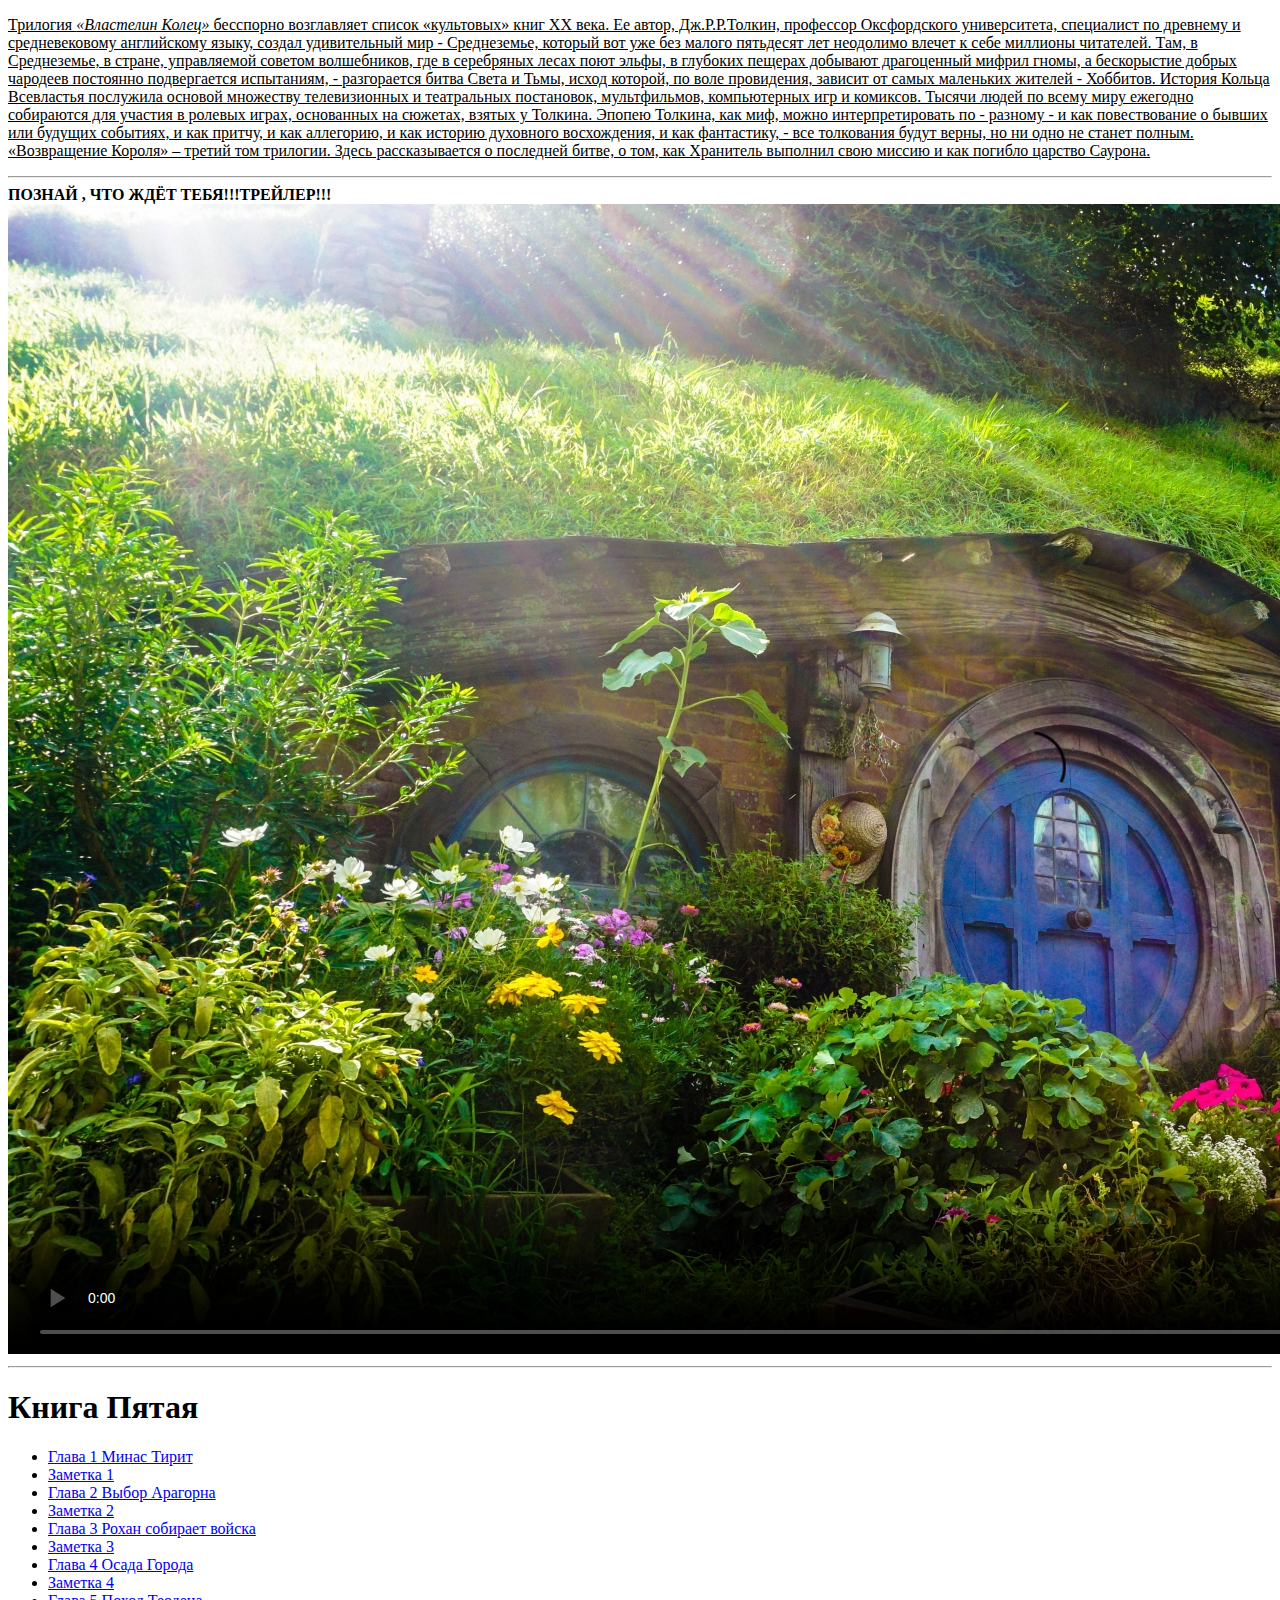
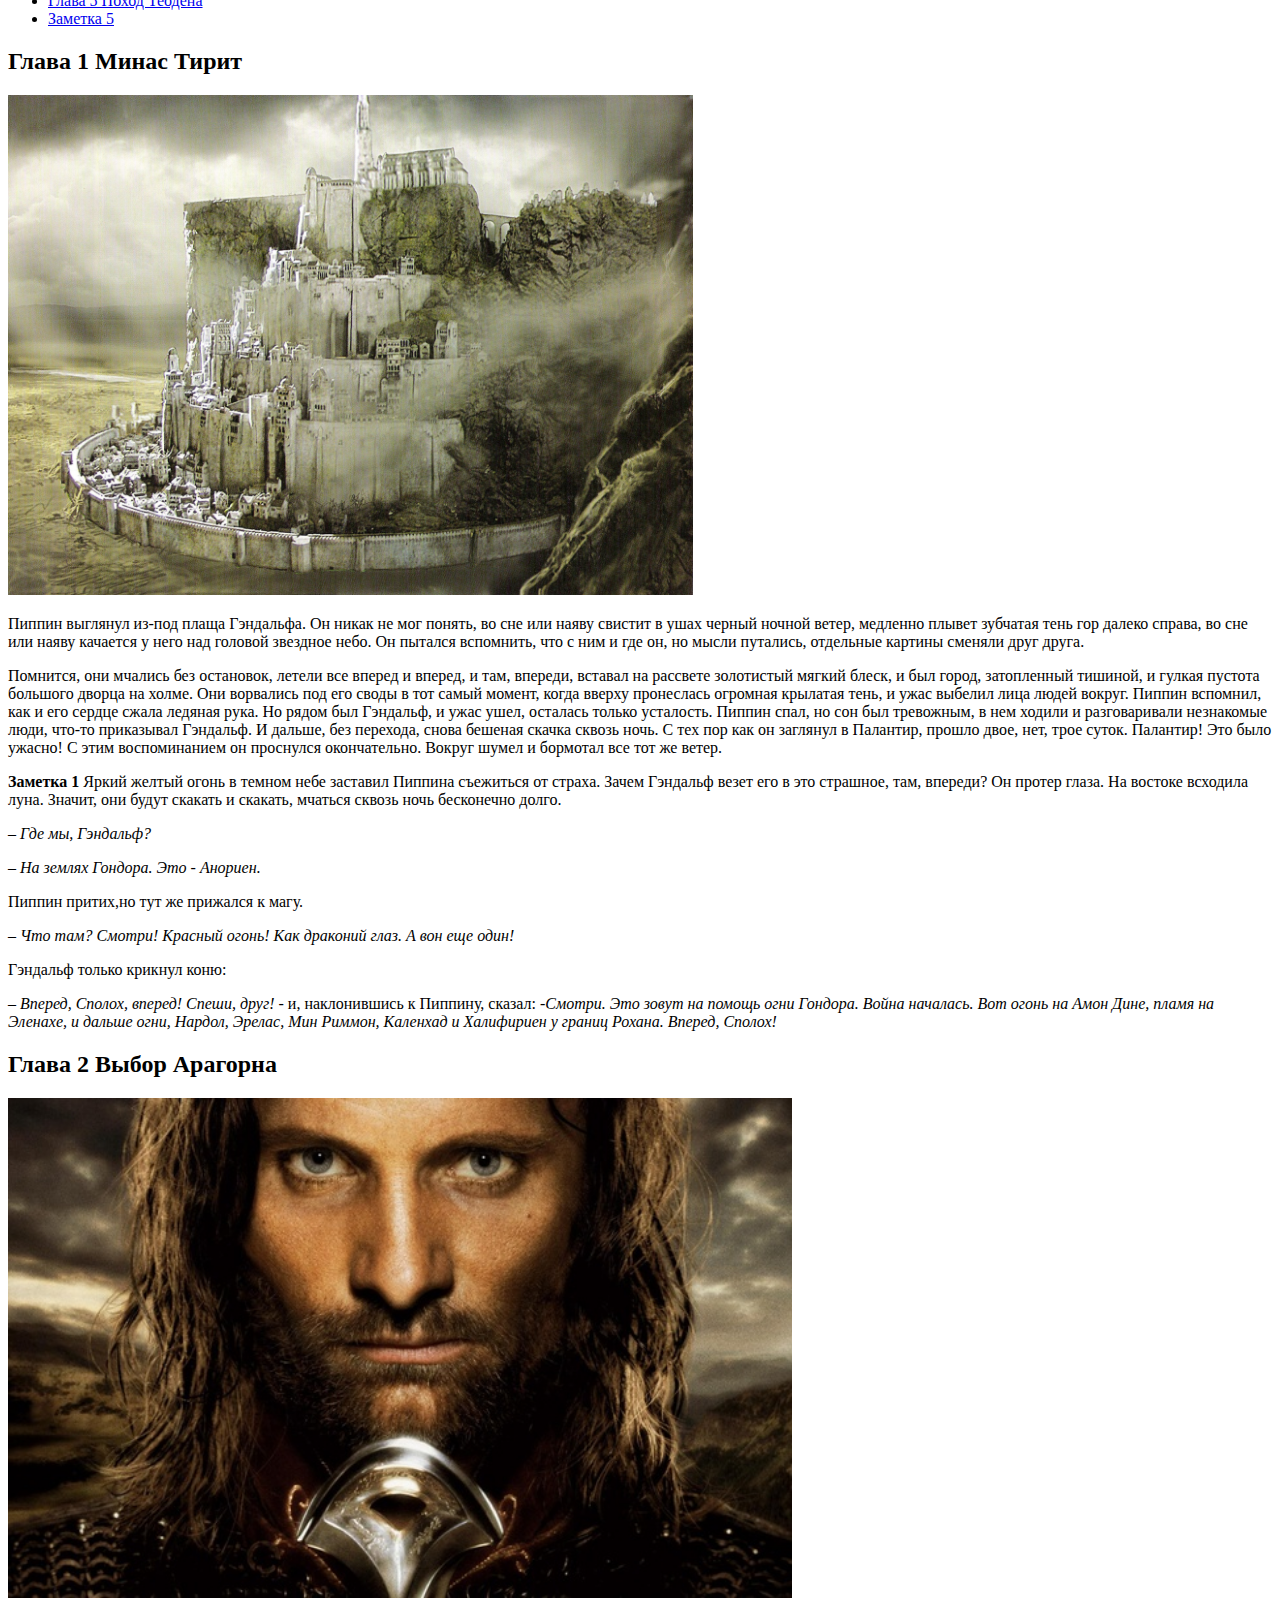
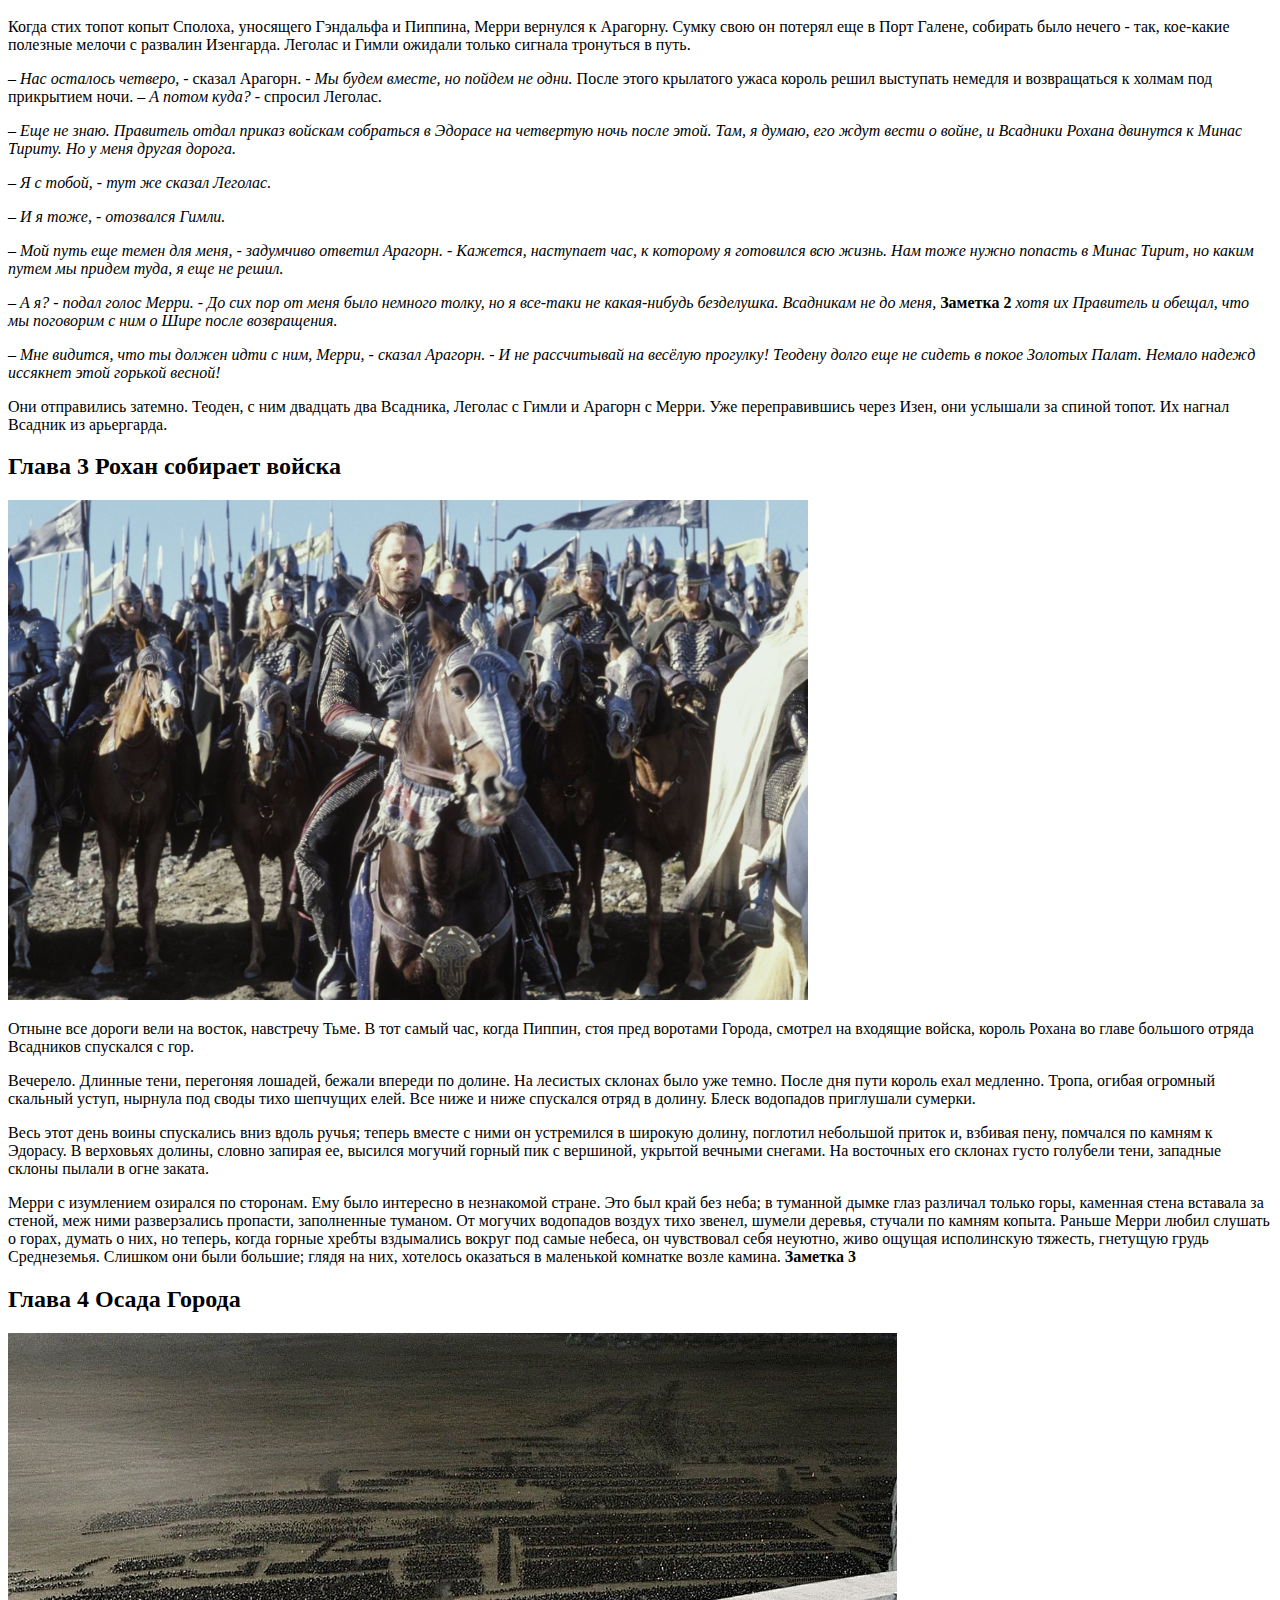
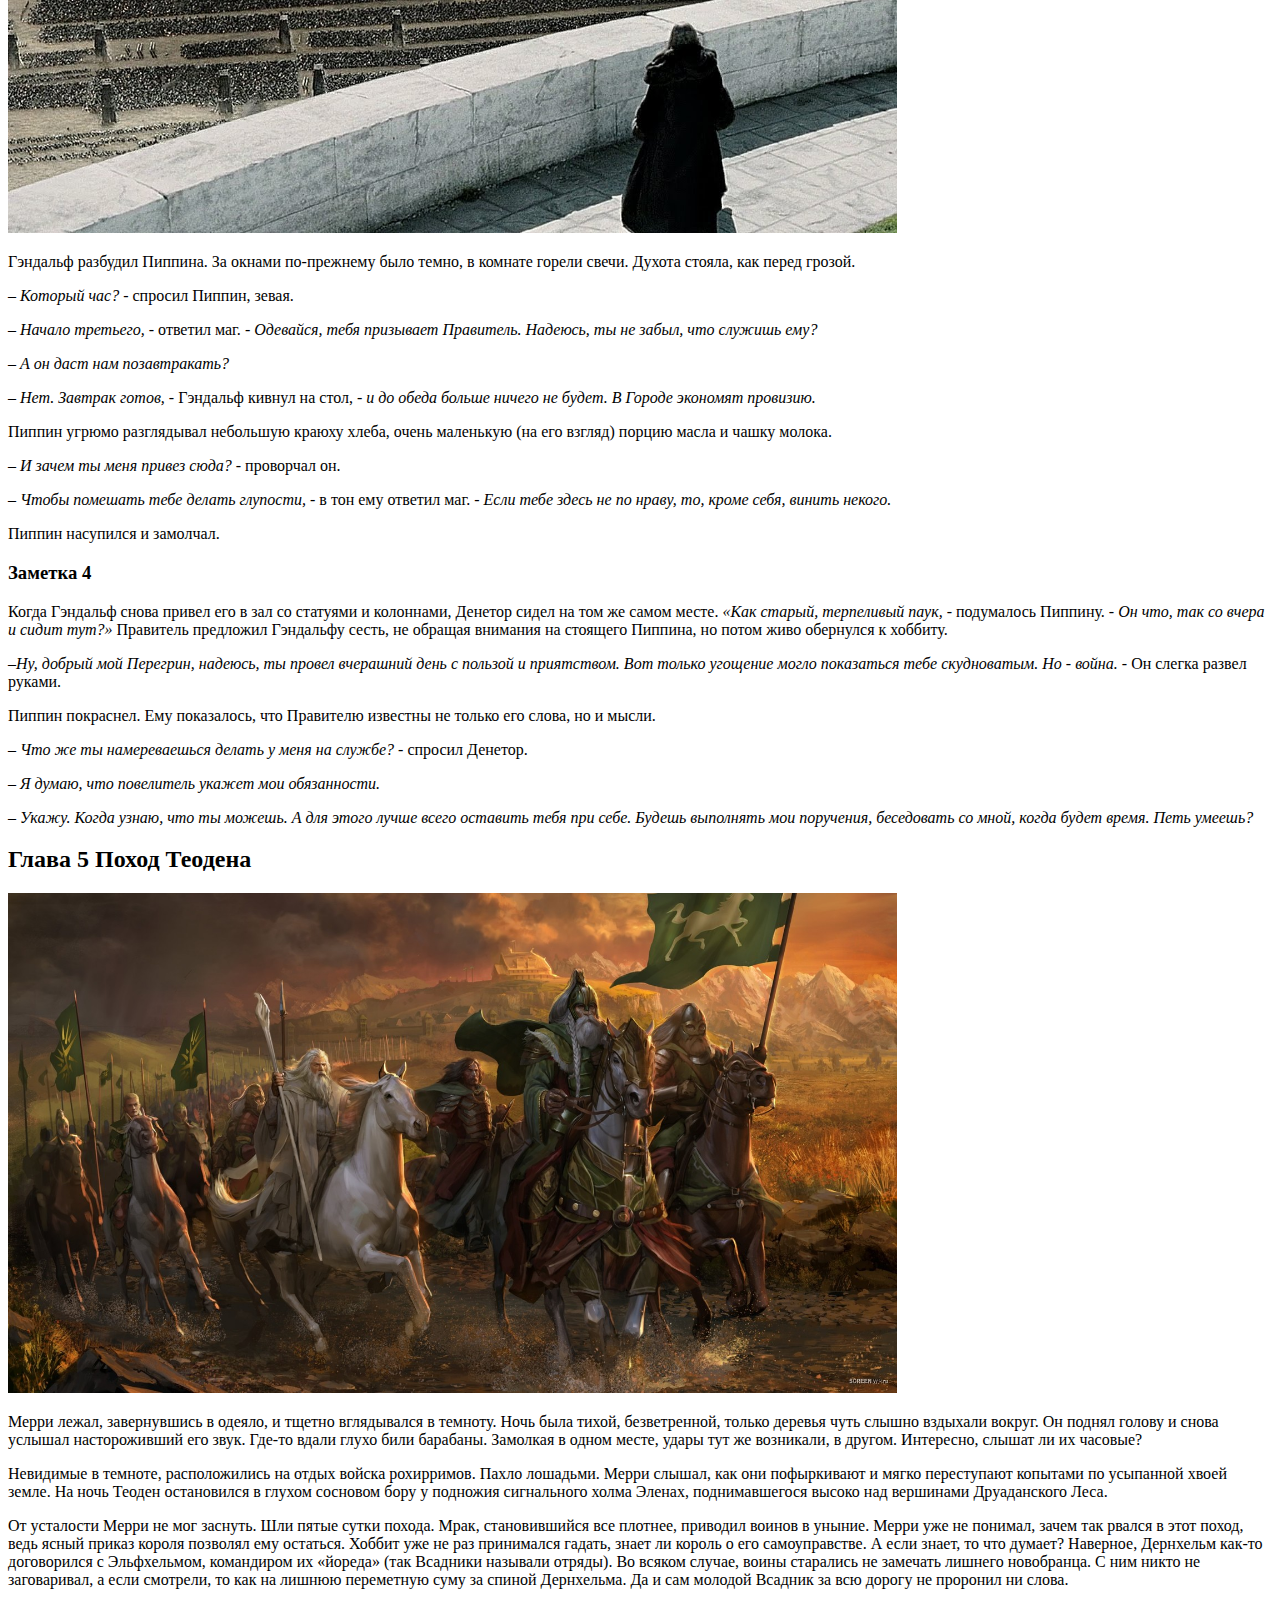
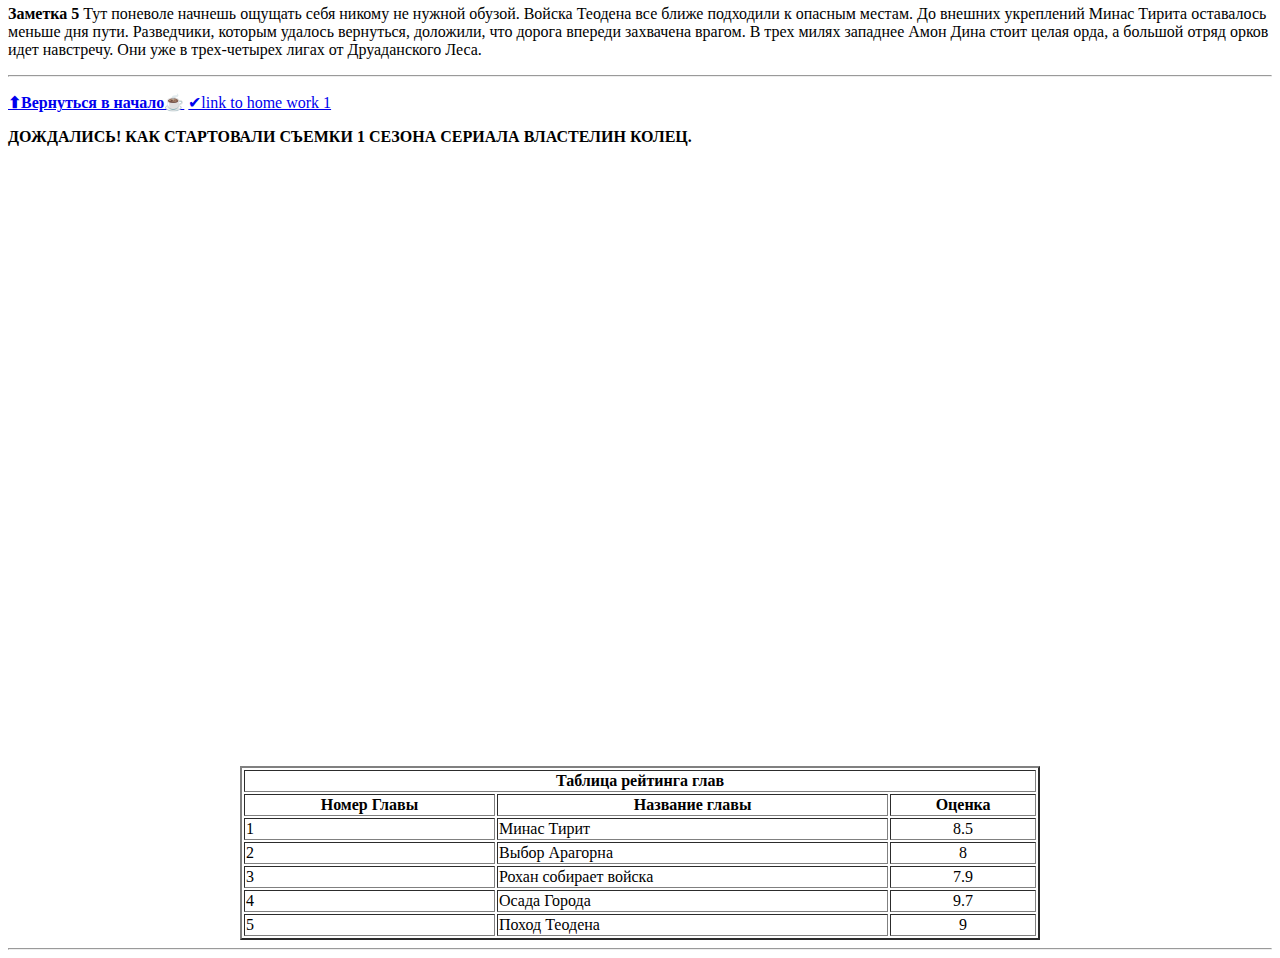
==== KislitskiyVV HW2/index.html @ b7414bb9 "Add files via upload" ====
<!DOCTYPE html>
<html lang="ru">
  <head>
    <meta charset="UTF-8" />
    <meta name="viewport" content="width=device-width, initial-scale=1.0" />
    <link rel="stylesheet" href="css/main.css" />
    <title>БЕСПЛАТНО Трилогия «Властелин Колец»</title>
  </head>

  <body>
    <p>
      <ins>
        Трилогия <cite>«Властелин Колец»</cite> бесспорно возглавляет список
        «культовых» книг XX века. Ее автор, Дж.Р.Р.Толкин, профессор
        Оксфордского университета, специалист по древнему и средневековому
        английскому языку, создал удивительный мир - Среднеземье, который вот
        уже без малого пятьдесят лет неодолимо влечет к себе миллионы читателей.
        Там, в Среднеземье, в стране, управляемой советом волшебников, где в
        серебряных лесах поют эльфы, в глубоких пещерах добывают драгоценный
        мифрил гномы, а бескорыстие добрых чародеев постоянно подвергается
        испытаниям, - разгорается битва Света и Тьмы, исход которой, по воле
        провидения, зависит от самых маленьких жителей - Хоббитов. История
        Кольца Всевластья послужила основой множеству телевизионных и
        театральных постановок, мультфильмов, компьютерных игр и комиксов.
        Тысячи людей по всему миру ежегодно собираются для участия в ролевых
        играх, основанных на сюжетах, взятых у Толкина. Эпопею Толкина, как миф,
        можно интерпретировать по - разному - и как повествование о бывших или
        будущих событиях, и как притчу, и как аллегорию, и как историю духовного
        восхождения, и как фантастику, - все толкования будут верны, но ни одно
        не станет полным. «Возвращение Короля» – третий том трилогии. Здесь
        рассказывается о последней битве, о том, как Хранитель выполнил свою
        миссию и как погибло царство Саурона.</ins
      >
    </p>
    <hr />
    <strong>ПОЗНАЙ , ЧТО ЖДЁТ ТЕБЯ!!!ТРЕЙЛЕР!!!</strong>
    <video src="video/2001.mp4" controls poster="img/333.jpg"></video>

    <hr />

    <h1>Книга Пятая</h1>
    <ul>
      <li><a href="#up1">Глава 1 Минас Тирит</a></li>
      <li><a href="#up1.1">Заметка 1</a></li>
      <li><a href="#up2">Глава 2 Выбор Арагорна</a></li>
      <li><a href="#up2.1">Заметка 2</a></li>
      <li><a href="#up3">Глава 3 Рохан собирает войска</a></li>
      <li><a href="#up3.1">Заметка 3</a></li>
      <li><a href="#up4">Глава 4 Осада Города</a></li>
      <li><a href="#up4.1">Заметка 4</a></li>
      <li><a href="#up5">Глава 5 Поход Теодена</a></li>
      <li><a href="#up5.1">Заметка 5</a></li>
    </ul>

    <h2 id="up1">Глава 1 Минас Тирит</h2>

    <img src="img/1.jpg" height="500px" />

    <p>
      Пиппин выглянул из-под плаща Гэндальфа. Он никак не мог понять, во сне или
      наяву свистит в ушах черный ночной ветер, медленно плывет зубчатая тень
      гор далеко справа, во сне или наяву качается у него над головой звездное
      небо. Он пытался вспомнить, что с ним и где он, но мысли путались,
      отдельные картины сменяли друг друга.
    </p>
    <p>
      Помнится, они мчались без остановок, летели все вперед и вперед, и там,
      впереди, вставал на рассвете золотистый мягкий блеск, и был город,
      затопленный тишиной, и гулкая пустота большого дворца на холме. Они
      ворвались под его своды в тот самый момент, когда вверху пронеслась
      огромная крылатая тень, и ужас выбелил лица людей вокруг. Пиппин вспомнил,
      как и его сердце сжала ледяная рука. Но рядом был Гэндальф, и ужас ушел,
      осталась только усталость. Пиппин спал, но сон был тревожным, в нем ходили
      и разговаривали незнакомые люди, что-то приказывал Гэндальф. И дальше, без
      перехода, снова бешеная скачка сквозь ночь. С тех пор как он заглянул в
      Палантир, прошло двое, нет, трое суток. Палантир! Это было ужасно! С этим
      воспоминанием он проснулся окончательно. Вокруг шумел и бормотал все тот
      же ветер.
    </p>

    <p>
      <b id="up1.1"> Заметка 1 </b>Яркий желтый огонь в темном небе заставил
      Пиппина съежиться от страха. Зачем Гэндальф везет его в это страшное, там,
      впереди? Он протер глаза. На востоке всходила луна. Значит, они будут
      скакать и скакать, мчаться сквозь ночь бесконечно долго.
    </p>

    <p><em>– Где мы, Гэндальф?</em></p>
    <p><em> – На землях Гондора. Это - Анориен.</em></p>

    <p>Пиппин притих,но тут же прижался к магу.</p>

    <p>
      <em>
        – Что там? Смотри! Красный огонь! Как драконий глаз. А вон еще один!
      </em>
    </p>
    <p>Гэндальф только крикнул коню:</p>
    <p>
      <em> – Вперед, Сполох, вперед! Спеши, друг! -</em> и, наклонившись к
      Пиппину, сказал:
      <em>
        -Смотри. Это зовут на помощь огни Гондора. Война началась. Вот огонь на
        Амон Дине, пламя на Эленахе, и дальше огни, Нардол, Эрелас, Мин Риммон,
        Каленхад и Халифириен у границ Рохана. Вперед, Сполох!
      </em>
    </p>

    <h2 id="up2">Глава 2 Выбор Арагорна</h2>
    <img src="img/2.jpg" alt=" Выбор Арагорна" width="" height="500px" />
    <p>
      Когда стих топот копыт Сполоха, уносящего Гэндальфа и Пиппина, Мерри
      вернулся к Арагорну. Сумку свою он потерял еще в Порт Галене, собирать
      было нечего - так, кое-какие полезные мелочи с развалин Изенгарда. Леголас
      и Гимли ожидали только сигнала тронуться в путь.
    </p>

    <p>
      <em> – Нас осталось четверо,</em> - сказал Арагорн.
      <em> - Мы будем вместе, но пойдем не одни.</em> После этого крылатого
      ужаса король решил выступать немедля и возвращаться к холмам под
      прикрытием ночи. <em> – А потом куда?</em> - спросил Леголас.
    </p>
    <p>
      <em>
        – Еще не знаю. Правитель отдал приказ войскам собраться в Эдорасе на
        четвертую ночь после этой. Там, я думаю, его ждут вести о войне, и
        Всадники Рохана двинутся к Минас Тириту. Но у меня другая дорога.
      </em>
    </p>
    <p>
      <em>
        – Я с тобой, - тут же сказал Леголас.
      </em>
    </p>
    <p>
      <em>
        – И я тоже, - отозвался Гимли.
      </em>
    </p>
    <p>
      <em>
        – Мой путь еще темен для меня, - задумчиво ответил Арагорн. - Кажется,
        наступает час, к которому я готовился всю жизнь. Нам тоже нужно попасть
        в Минас Тирит, но каким путем мы придем туда, я еще не решил.
      </em>
    </p>

    <p>
      <em>
        – А я? - подал голос Мерри. - До сих пор от меня было немного толку, но
        я все-таки не какая-нибудь безделушка. Всадникам не до меня,</em
      >
      <b id="up2.1">Заметка 2</b
      ><em>
        хотя их Правитель и обещал, что мы поговорим с ним о Шире после
        возвращения.
      </em>
    </p>
    <p>
      <em>
        – Мне видится, что ты должен идти с ним, Мерри, - сказал Арагорн. - И не
        рассчитывай на весёлую прогулку! Теодену долго еще не сидеть в покое
        Золотых Палат. Немало надежд иссякнет этой горькой весной!
      </em>
    </p>

    <p>
      Они отправились затемно. Теоден, с ним двадцать два Всадника, Леголас с
      Гимли и Арагорн с Мерри. Уже переправившись через Изен, они услышали за
      спиной топот. Их нагнал Всадник из арьергарда.
    </p>

    <h2 id="up3">Глава 3 Рохан собирает войска</h2>
    <img src="img/3.jpg" alt=" Рохан собирает войска" width="" height="500px" />
    <p>
      Отныне все дороги вели на восток, навстречу Тьме. В тот самый час, когда
      Пиппин, стоя пред воротами Города, смотрел на входящие войска, король
      Рохана во главе большого отряда Всадников спускался с гор.
    </p>
    <p>
      Вечерело. Длинные тени, перегоняя лошадей, бежали впереди по долине. На
      лесистых склонах было уже темно. После дня пути король ехал медленно.
      Тропа, огибая огромный скальный уступ, нырнула под своды тихо шепчущих
      елей. Все ниже и ниже спускался отряд в долину. Блеск водопадов приглушали
      сумерки.
    </p>
    <p>
      Весь этот день воины спускались вниз вдоль ручья; теперь вместе с ними он
      устремился в широкую долину, поглотил небольшой приток и, взбивая пену,
      помчался по камням к Эдорасу. В верховьях долины, словно запирая ее,
      высился могучий горный пик с вершиной, укрытой вечными снегами. На
      восточных его склонах густо голубели тени, западные склоны пылали в огне
      заката.
    </p>
    <p>
      Мерри с изумлением озирался по сторонам. Ему было интересно в незнакомой
      стране. Это был край без неба; в туманной дымке глаз различал только горы,
      каменная стена вставала за стеной, меж ними разверзались пропасти,
      заполненные туманом. От могучих водопадов воздух тихо звенел, шумели
      деревья, стучали по камням копыта. Раньше Мерри любил слушать о горах,
      думать о них, но теперь, когда горные хребты вздымались вокруг под самые
      небеса, он чувствовал себя неуютно, живо ощущая исполинскую тяжесть,
      гнетущую грудь Среднеземья. Слишком они были большие; глядя на них,
      хотелось оказаться в маленькой комнатке возле камина.
      <b id="up3.1"> Заметка 3</b>
    </p>

    <h2 id="up4">Глава 4 Осада Города</h2>
    <img src="img/4.jpg" alt=" Осада Города" width="" height="500px" />
    <p>
      Гэндальф разбудил Пиппина. За окнами по-прежнему было темно, в комнате
      горели свечи. Духота стояла, как перед грозой.
    </p>
    <p><em> – Который час? </em>- спросил Пиппин, зевая.</p>
    <p>
      <em> – Начало третьего,</em> - ответил маг.
      <em>
        - Одевайся, тебя призывает Правитель. Надеюсь, ты не забыл, что служишь
        ему?</em
      >
    </p>
    <p>
      <em> – А он даст нам позавтракать?</em>
    </p>
    <p>
      <em> – Нет. Завтрак готов,</em> - Гэндальф кивнул на стол,
      <em>
        - и до обеда больше ничего не будет. В Городе экономят провизию.
      </em>
    </p>

    <p>
      Пиппин угрюмо разглядывал небольшую краюху хлеба, очень маленькую (на его
      взгляд) порцию масла и чашку молока.
    </p>

    <p><em> – И зачем ты меня привез сюда?</em> - проворчал он.</p>
    <p>
      <em> – Чтобы помешать тебе делать глупости,</em> - в тон ему ответил маг.
      <em> - Если тебе здесь не по нраву, то, кроме себя, винить некого.</em>
    </p>
    <p>Пиппин насупился и замолчал.</p>

    <h3 id="up4.1">Заметка 4</h3>
    <p>
      Когда Гэндальф снова привел его в зал со статуями и колоннами, Денетор
      сидел на том же самом месте. <em> «Как старый, терпеливый паук,</em> -
      подумалось Пиппину. -
      <em> Он что, так со вчера и сидит тут?»</em> Правитель предложил Гэндальфу
      сесть, не обращая внимания на стоящего Пиппина, но потом живо обернулся к
      хоббиту.
    </p>
    <p>
      <em>
        –Ну, добрый мой Перегрин, надеюсь, ты провел вчерашний день с пользой и
        приятством. Вот только угощение могло показаться тебе скудноватым. Но -
        война.</em
      >
      - Он слегка развел руками.
    </p>
    <p>
      Пиппин покраснел. Ему показалось, что Правителю известны не только его
      слова, но и мысли.
    </p>

    <p>
      <em> – Что же ты намереваешься делать у меня на службе?</em> - спросил
      Денетор.
    </p>
    <p>
      <em>
        – Я думаю, что повелитель укажет мои обязанности.
      </em>
    </p>
    <p>
      <em>
        – Укажу. Когда узнаю, что ты можешь. А для этого лучше всего оставить
        тебя при себе. Будешь выполнять мои поручения, беседовать со мной, когда
        будет время. Петь умеешь?
      </em>
    </p>

    <h2 id="up5">Глава 5 Поход Теодена</h2>
    <img src="img/5.jpg" alt=" Поход Теодена" height="500px" />
    <p>
      Мерри лежал, завернувшись в одеяло, и тщетно вглядывался в темноту. Ночь
      была тихой, безветренной, только деревья чуть слышно вздыхали вокруг. Он
      поднял голову и снова услышал настороживший его звук. Где-то вдали глухо
      били барабаны. Замолкая в одном месте, удары тут же возникали, в другом.
      Интересно, слышат ли их часовые?
    </p>
    <p>
      Невидимые в темноте, расположились на отдых войска рохирримов. Пахло
      лошадьми. Мерри слышал, как они пофыркивают и мягко переступают копытами
      по усыпанной хвоей земле. На ночь Теоден остановился в глухом сосновом
      бору у подножия сигнального холма Эленах, поднимавшегося высоко над
      вершинами Друаданского Леса.
    </p>
    <p>
      От усталости Мерри не мог заснуть. Шли пятые сутки похода. Мрак,
      становившийся все плотнее, приводил воинов в уныние. Мерри уже не понимал,
      зачем так рвался в этот поход, ведь ясный приказ короля позволял ему
      остаться. Хоббит уже не раз принимался гадать, знает ли король о его
      самоуправстве. А если знает, то что думает? Наверное, Дернхельм как-то
      договорился с Эльфхельмом, командиром их «йореда» (так Всадники называли
      отряды). Во всяком случае, воины старались не замечать лишнего новобранца.
      С ним никто не заговаривал, а если смотрели, то как на лишнюю переметную
      суму за спиной Дернхельма. Да и сам молодой Всадник за всю дорогу не
      проронил ни слова.
    </p>
    <p>
      <b id="up5.1"> Заметка 5</b> Тут поневоле начнешь ощущать себя никому не
      нужной обузой. Войска Теодена все ближе подходили к опасным местам. До
      внешних укреплений Минас Тирита оставалось меньше дня пути. Разведчики,
      которым удалось вернуться, доложили, что дорога впереди захвачена врагом.
      В трех милях западнее Амон Дина стоит целая орда, а большой отряд орков
      идет навстречу. Они уже в трех-четырех лигах от Друаданского Леса.
    </p>
    <hr />
    <p>
      <b><a href="/">&#11014;Вернуться в начало&#9749;</a> </b>
      <a
        href="https://inoy-crypton.github.io/KislitskiyVV%20HW1/"
        target="_blank"
        >&#10004;link to home work 1</a
      >
    </p>

    <p>
      <strong>
        ДОЖДАЛИСЬ! КАК СТАРТОВАЛИ СЪЕМКИ 1 СЕЗОНА СЕРИАЛА ВЛАСТЕЛИН
        КОЛЕЦ.</strong
      >
    </p>
    <iframe
      width="700"
      height="600"
      src="https://www.youtube.com/embed/HD4eMu2uiBQ"
      frameborder="0"
      allow="accelerometer; autoplay; encrypted-media; gyroscope; picture-in-picture"
      allowfullscreen
    ></iframe>

    <table border="2px" width="800" align="center">
      <tr>
        <th colspan="3" align="center">Таблица рейтинга глав</th>
      </tr>
      <tr>
        <th align="center">Номер Главы</th>
        <th align="center">Название главы</th>
        <th align="center">Оценка</th>
      </tr>
      <tr>
        <td>1</td>
        <td>Минас Тирит</td>
        <td align="center">8.5</td>
      </tr>
      <tr>
        <td>2</td>
        <td>Выбор Арагорна</td>
        <td align="center">8</td>
      </tr>
      <tr>
        <td>3</td>
        <td>Рохан собирает войска</td>
        <td align="center">7.9</td>
      </tr>
      <tr>
        <td>4</td>
        <td>Осада Города</td>
        <td align="center">9.7</td>
      </tr>
      <tr>
        <td>5</td>
        <td>Поход Теодена</td>
        <td align="center">9</td>
      </tr>
    </table>

    <hr />
  </body>
</html>
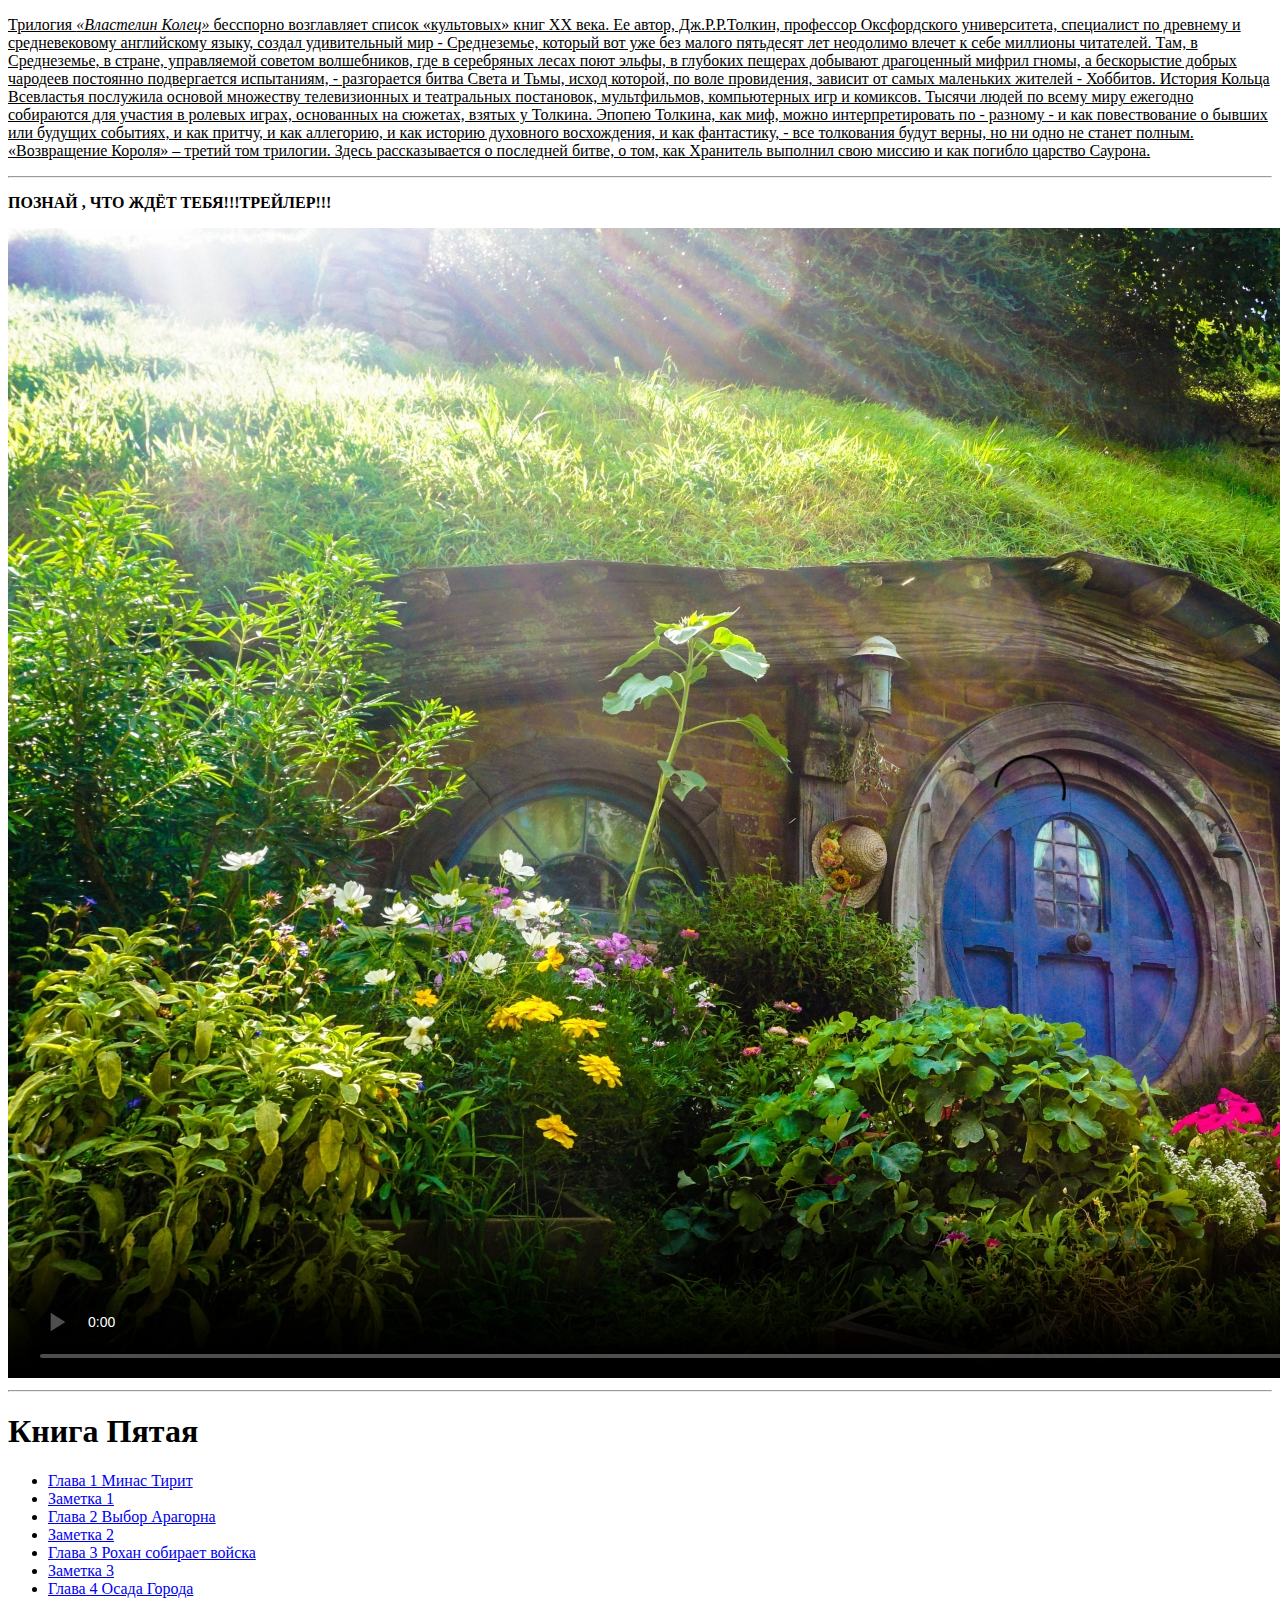
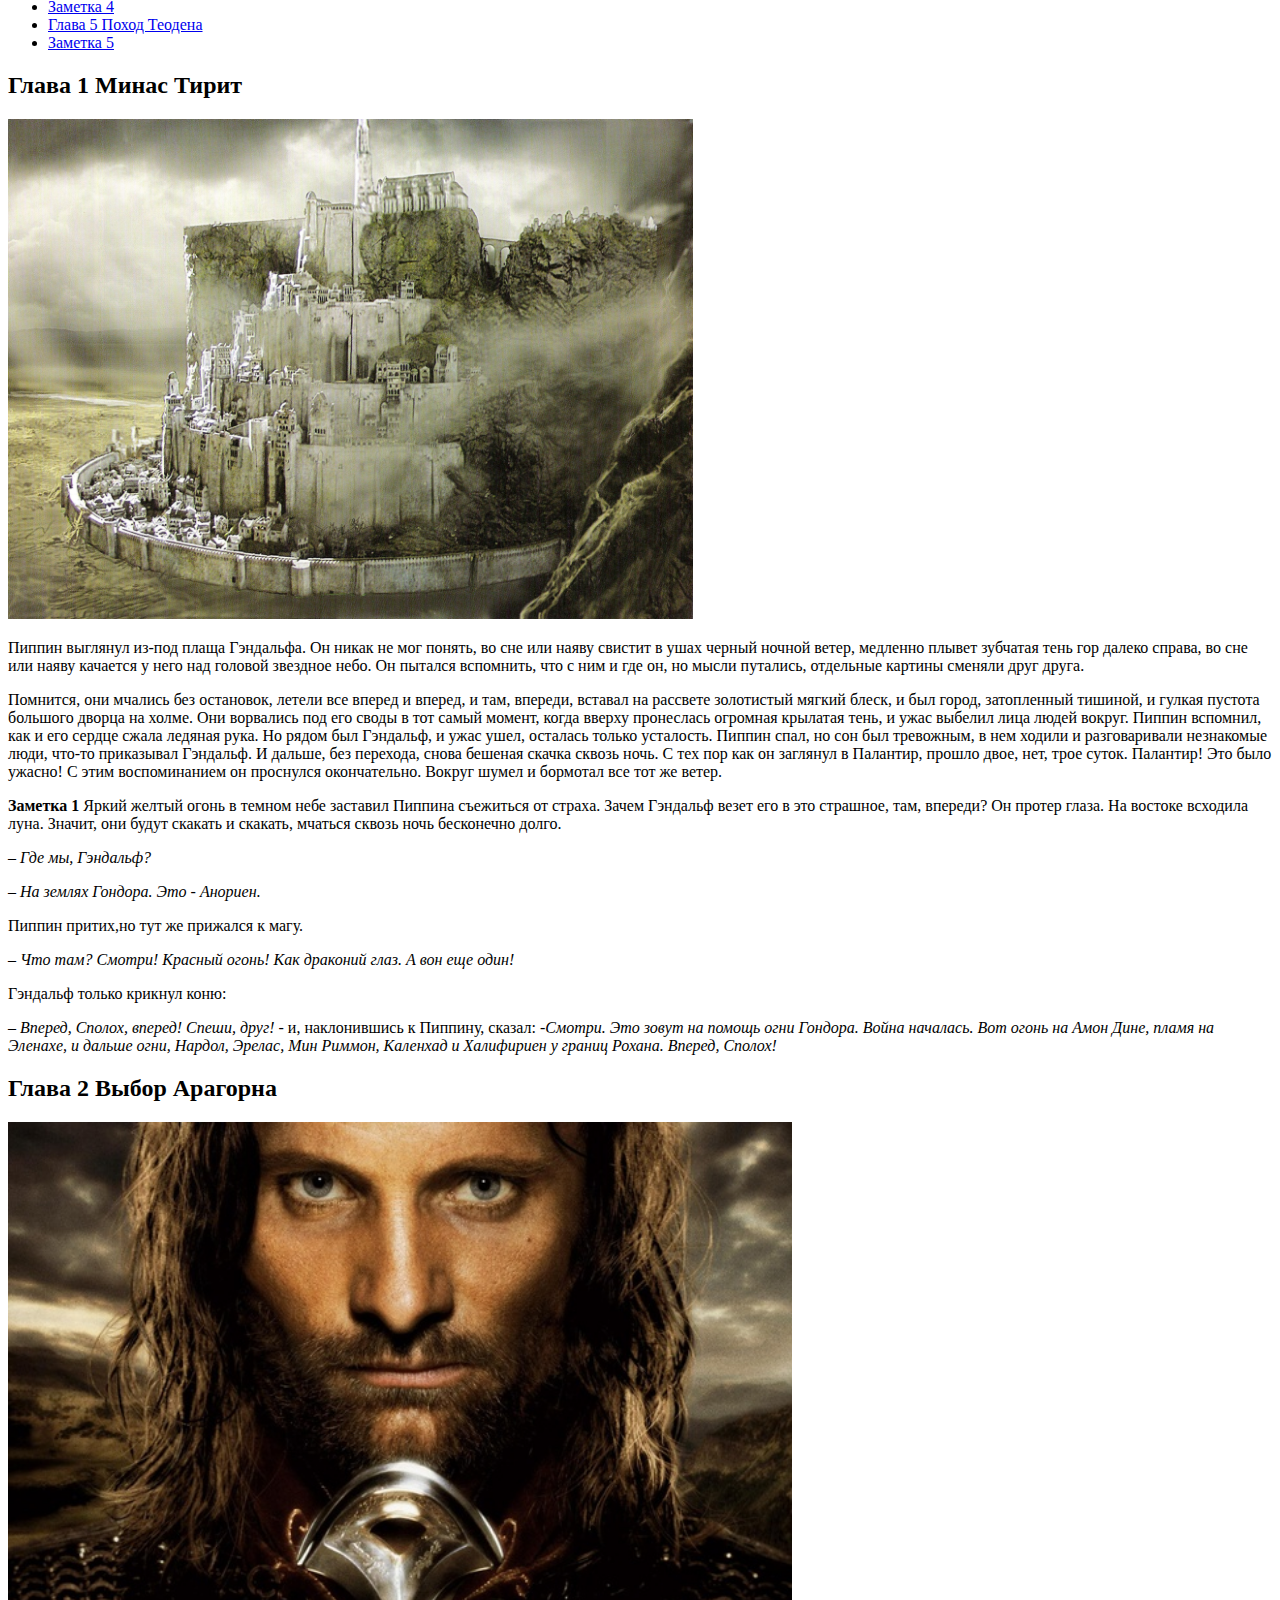
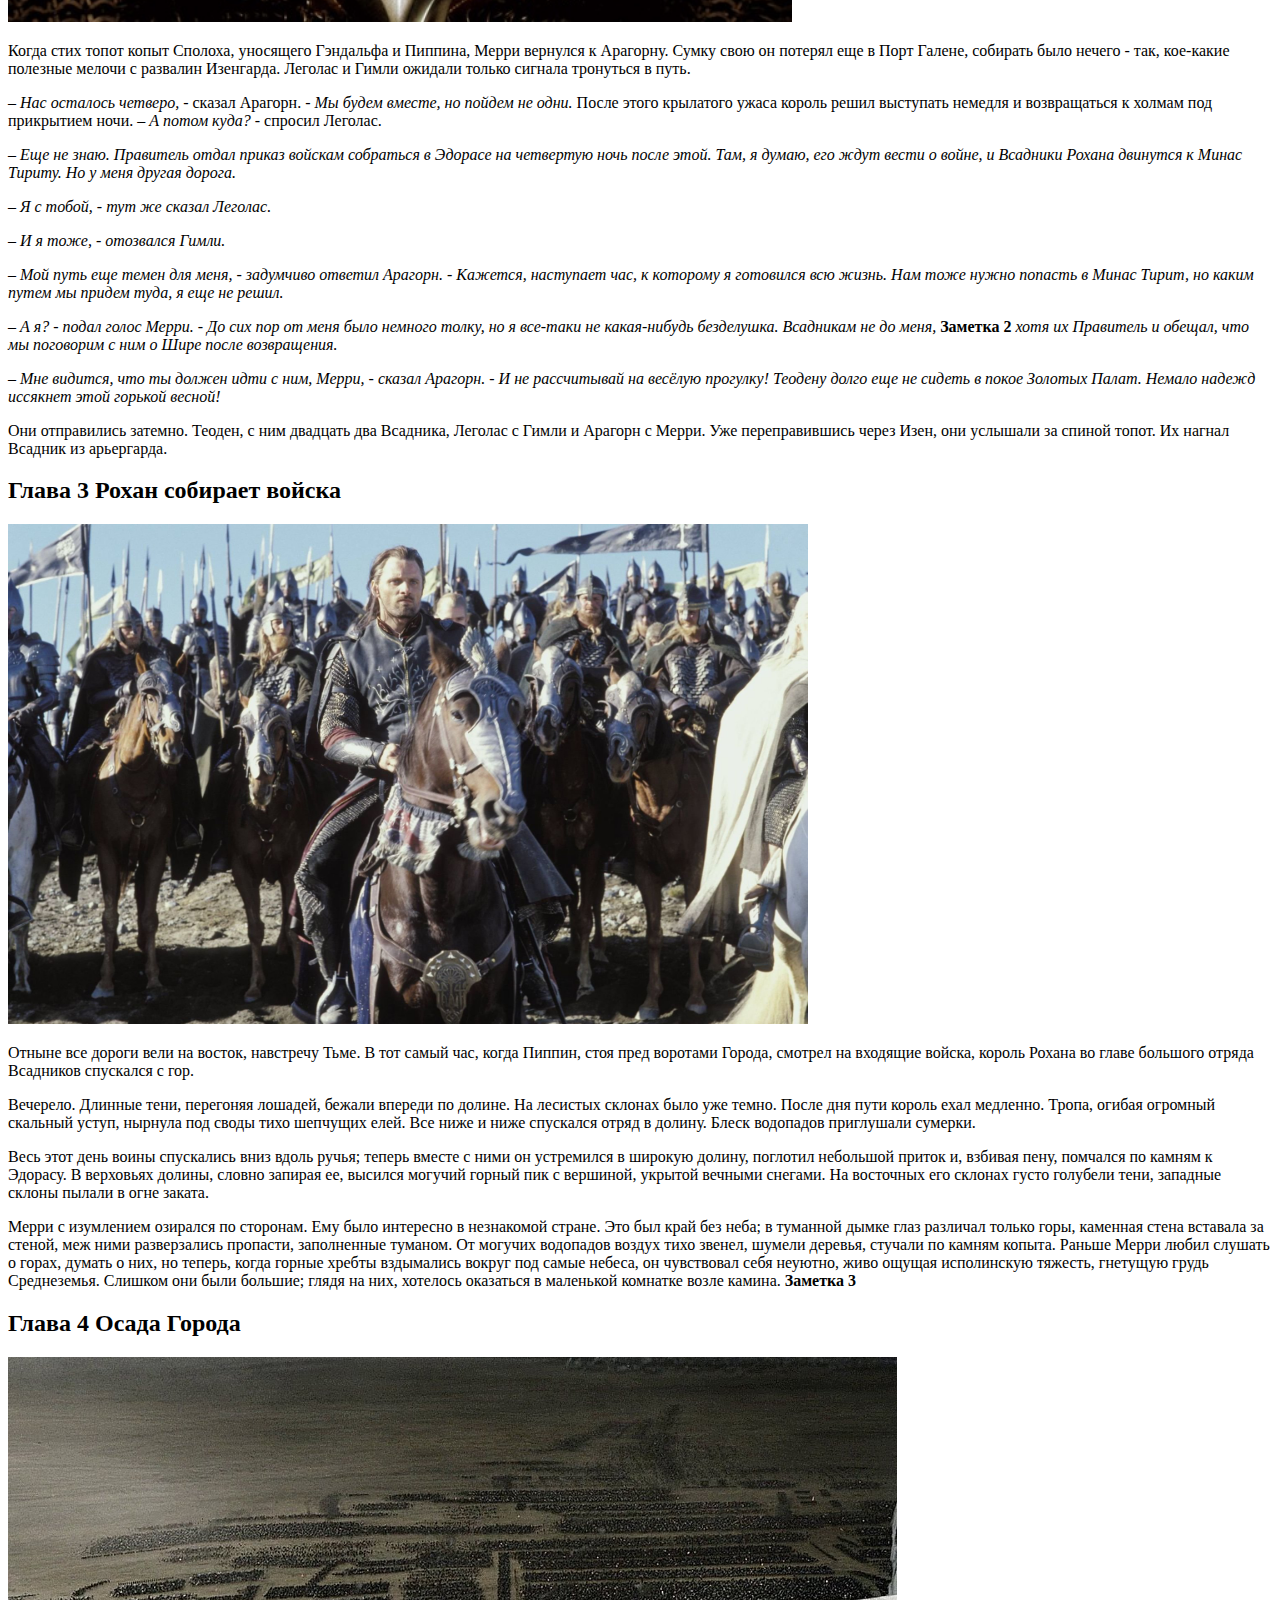
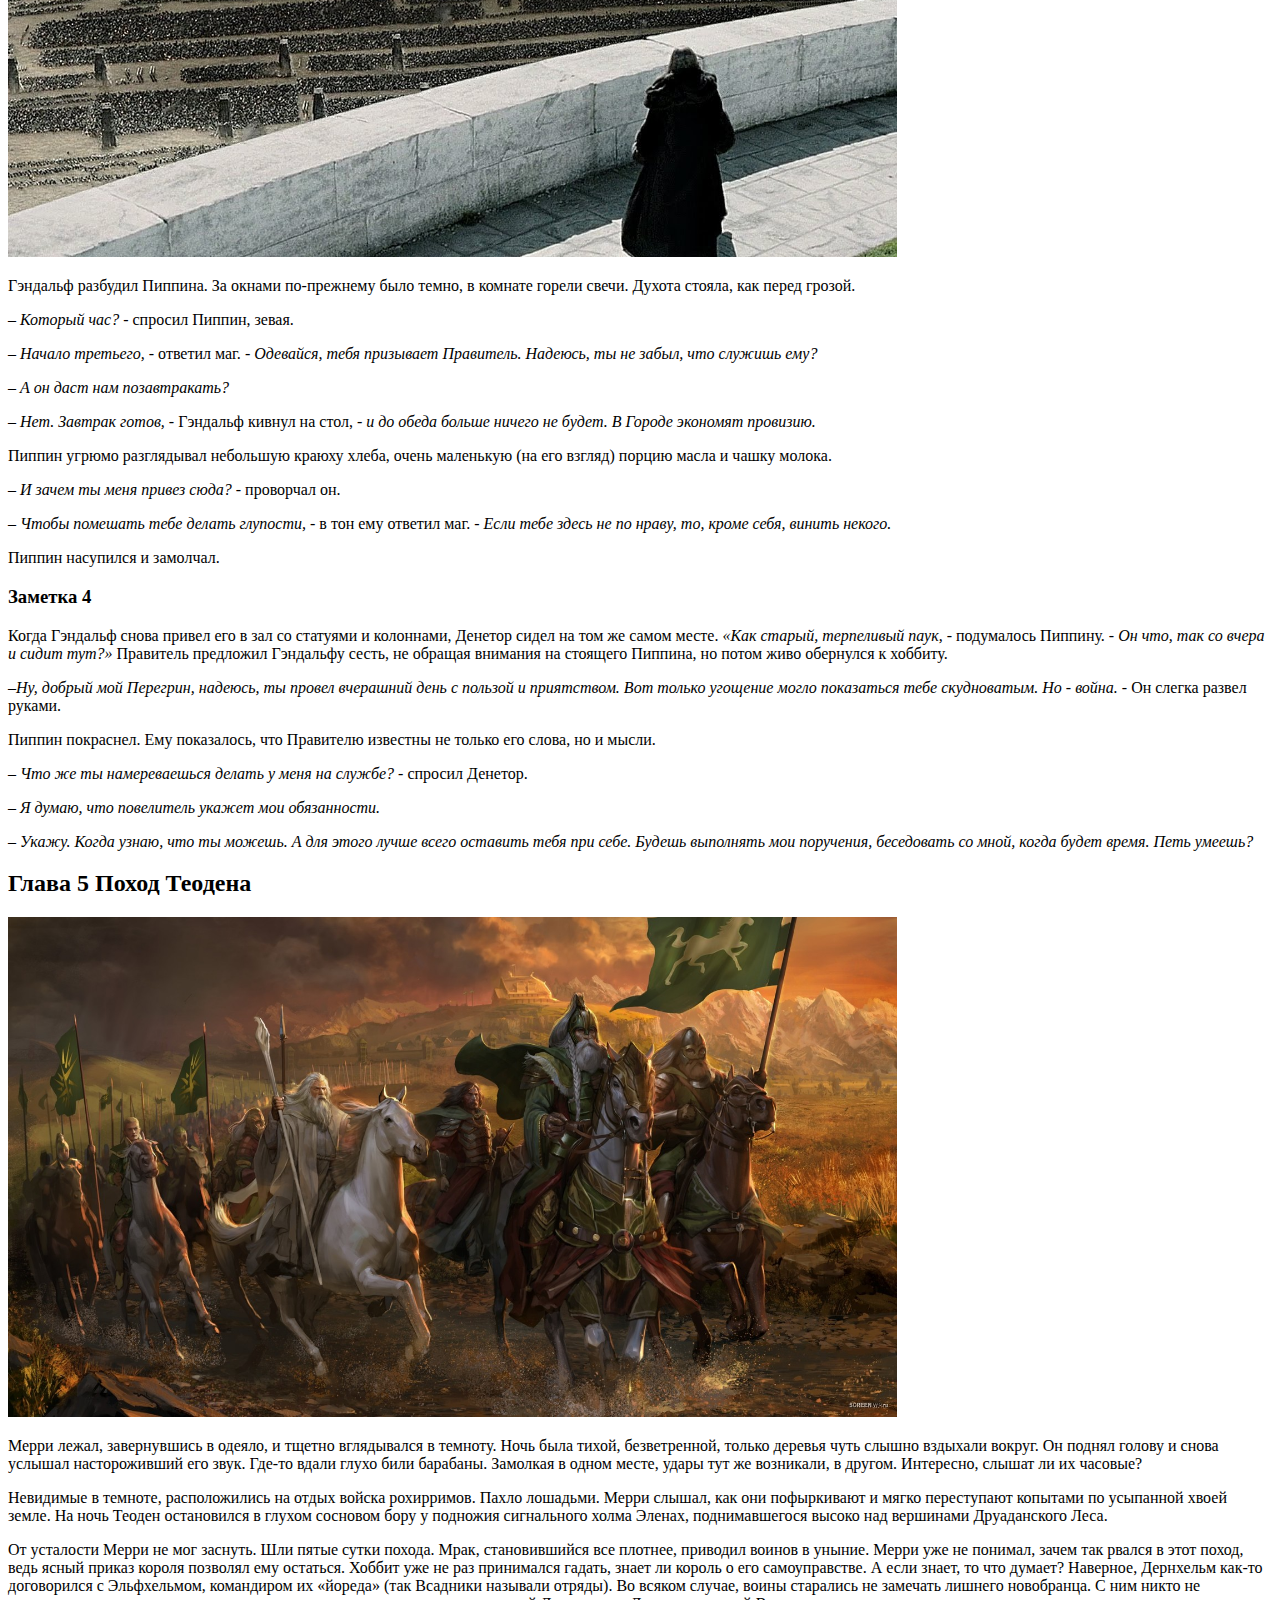
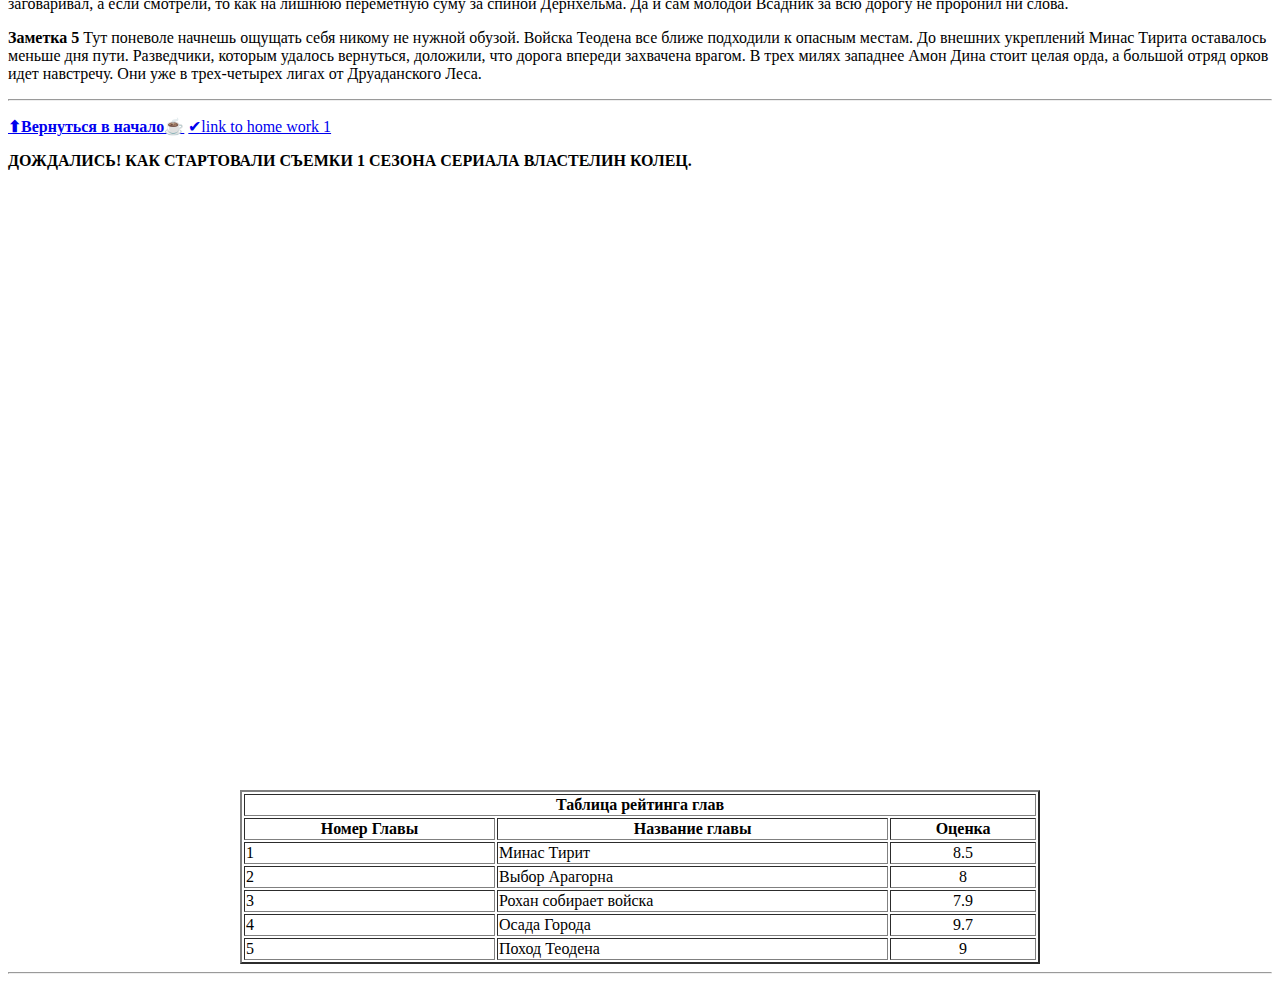
==== commit 4e966815: "Update index.html" ====
--- a/KislitskiyVV HW2/index.html
+++ b/KislitskiyVV HW2/index.html
@@ -33,8 +33,8 @@
       >
     </p>
     <hr />
-    <strong>ПОЗНАЙ , ЧТО ЖДЁТ ТЕБЯ!!!ТРЕЙЛЕР!!!</strong>
-    <video src="video/2001.mp4" controls poster="img/333.jpg"></video>
+    <p><strong>ПОЗНАЙ , ЧТО ЖДЁТ ТЕБЯ!!!ТРЕЙЛЕР!!!</strong></p>
+    <video src="video/video.mp4" controls poster="img/333.jpg"></video>
 
     <hr />
 
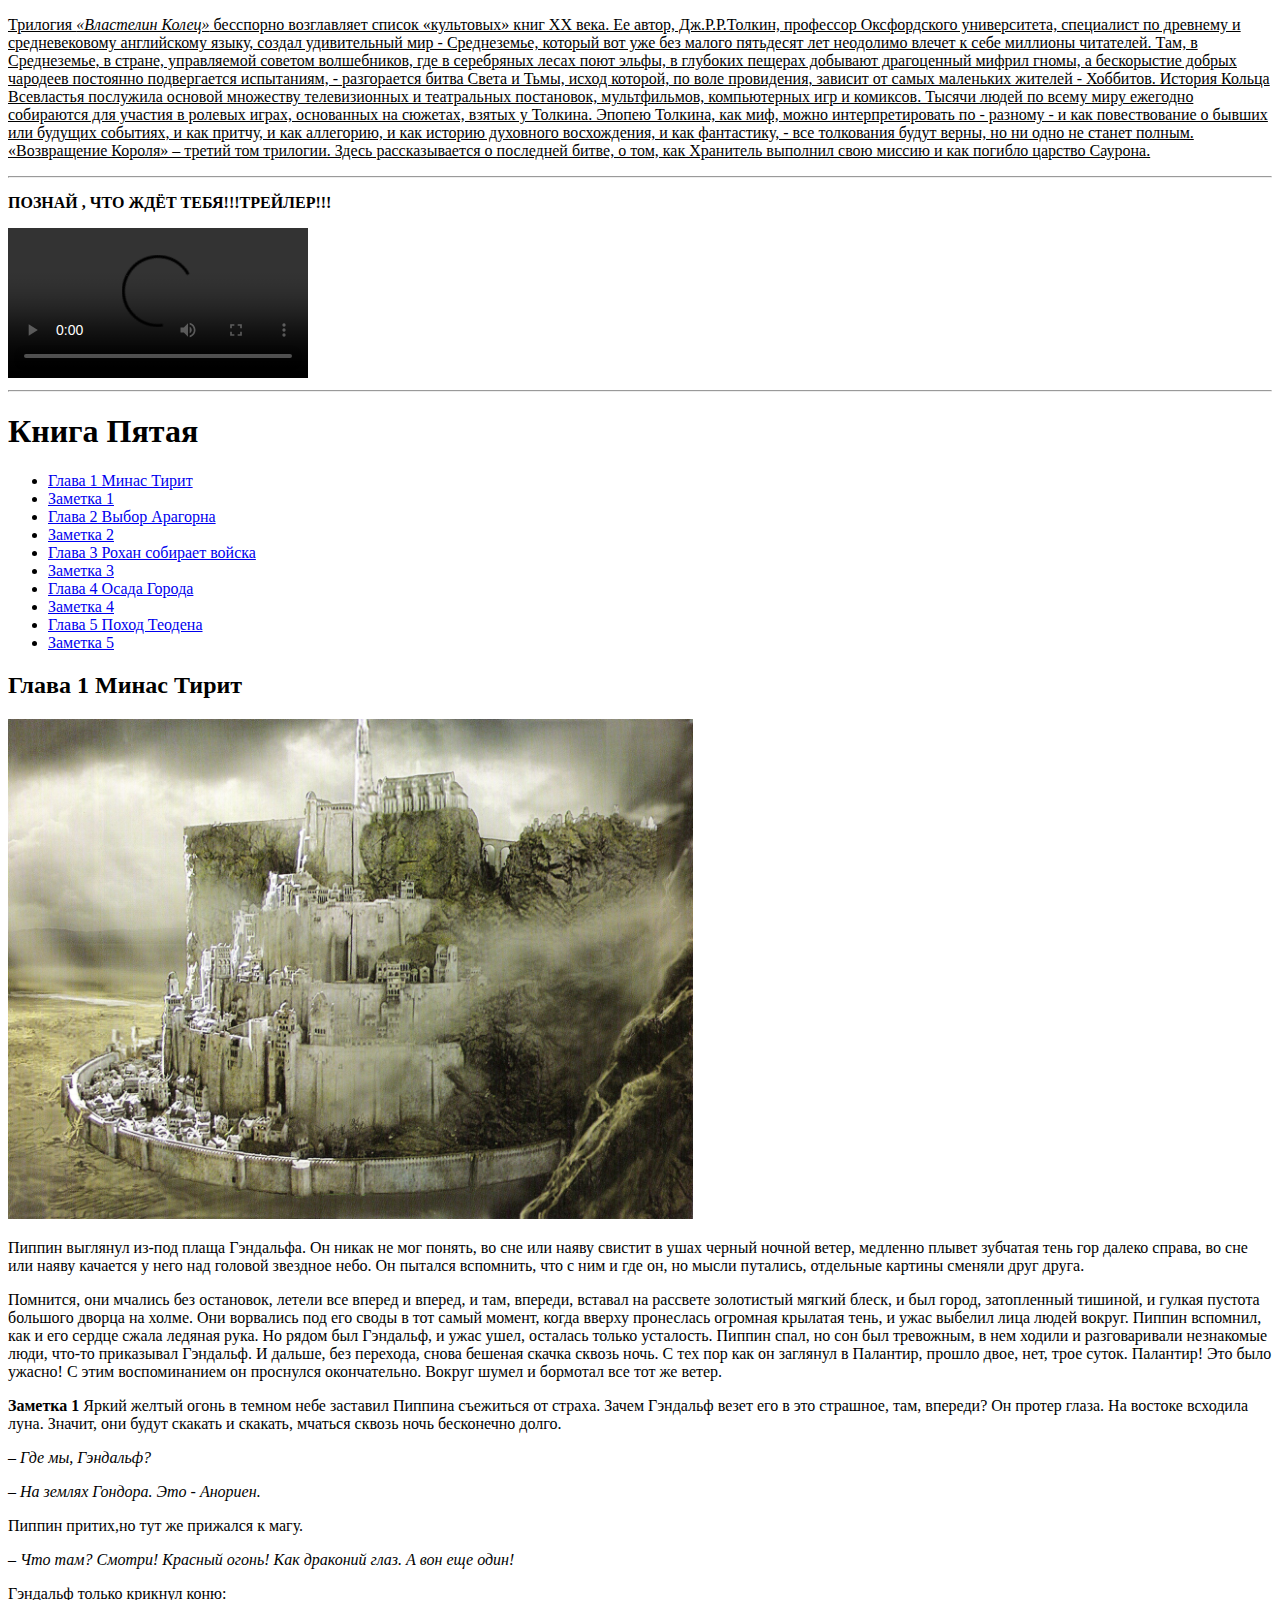
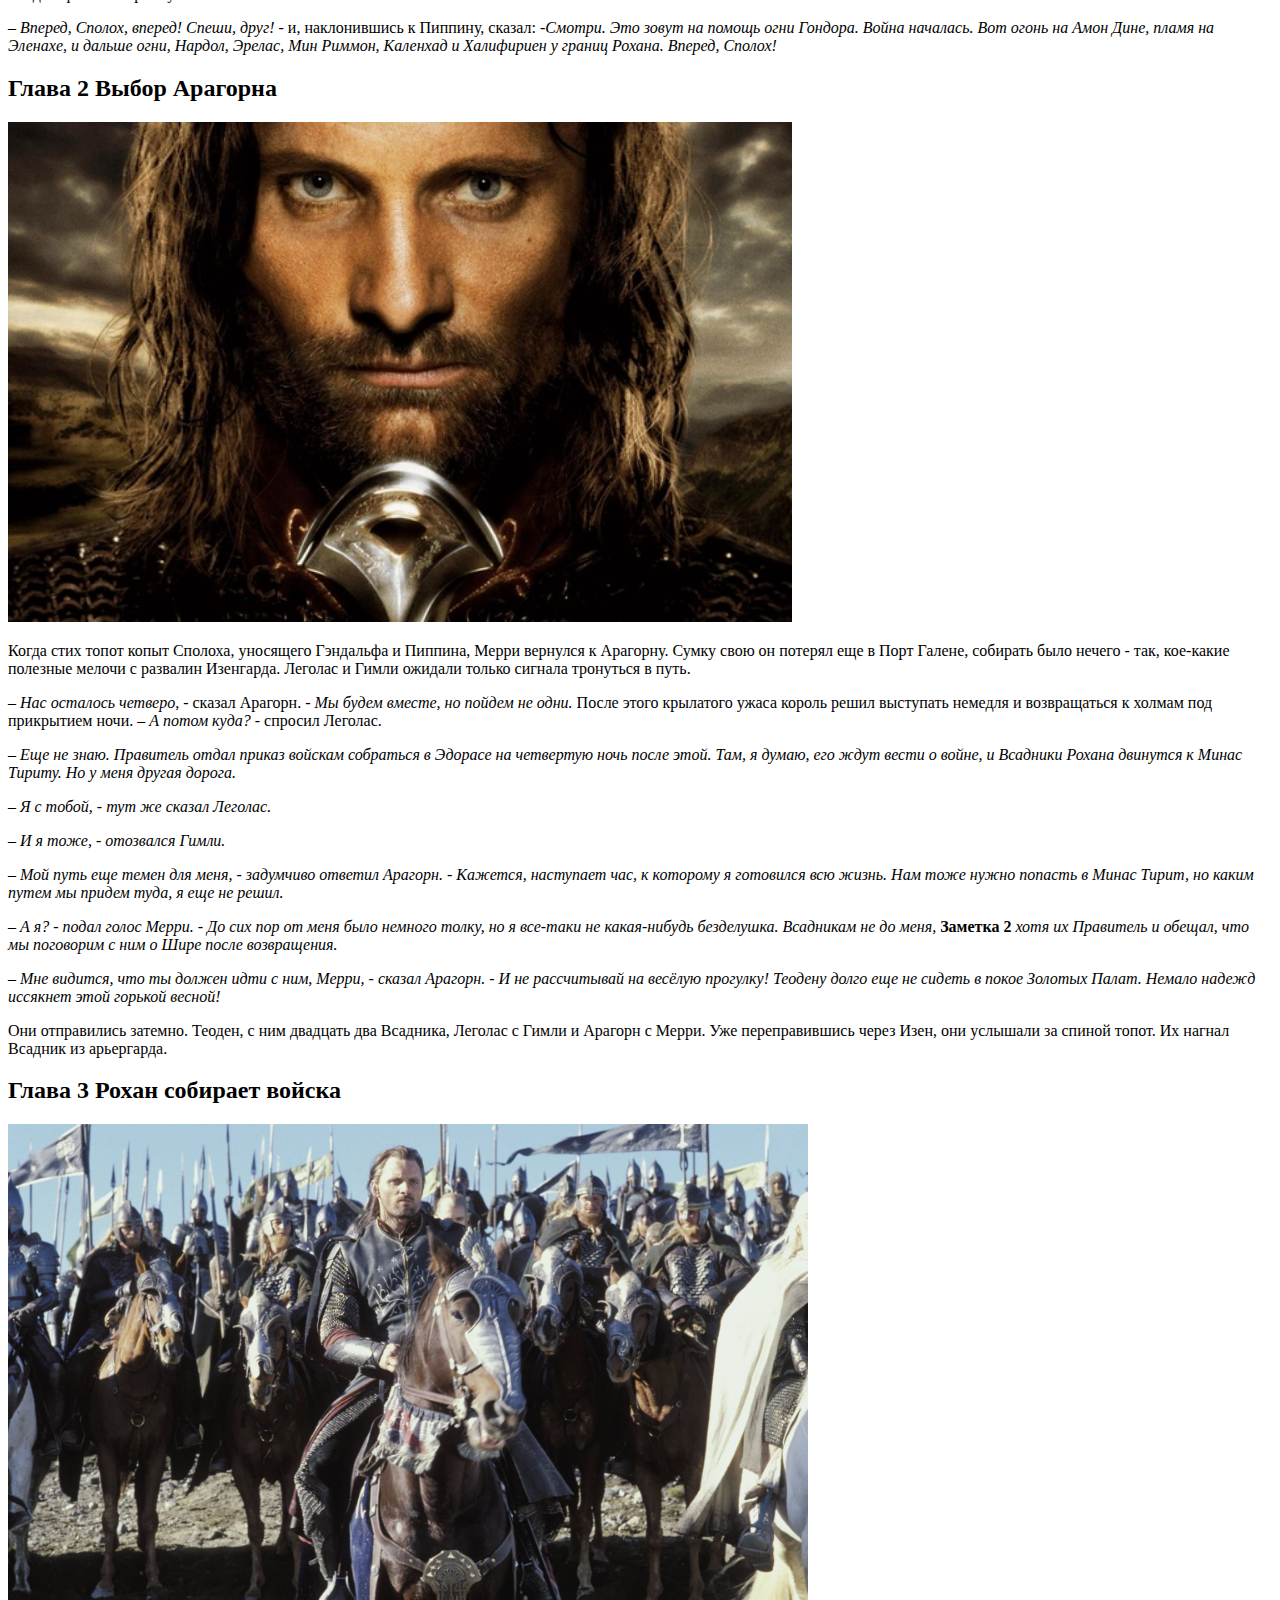
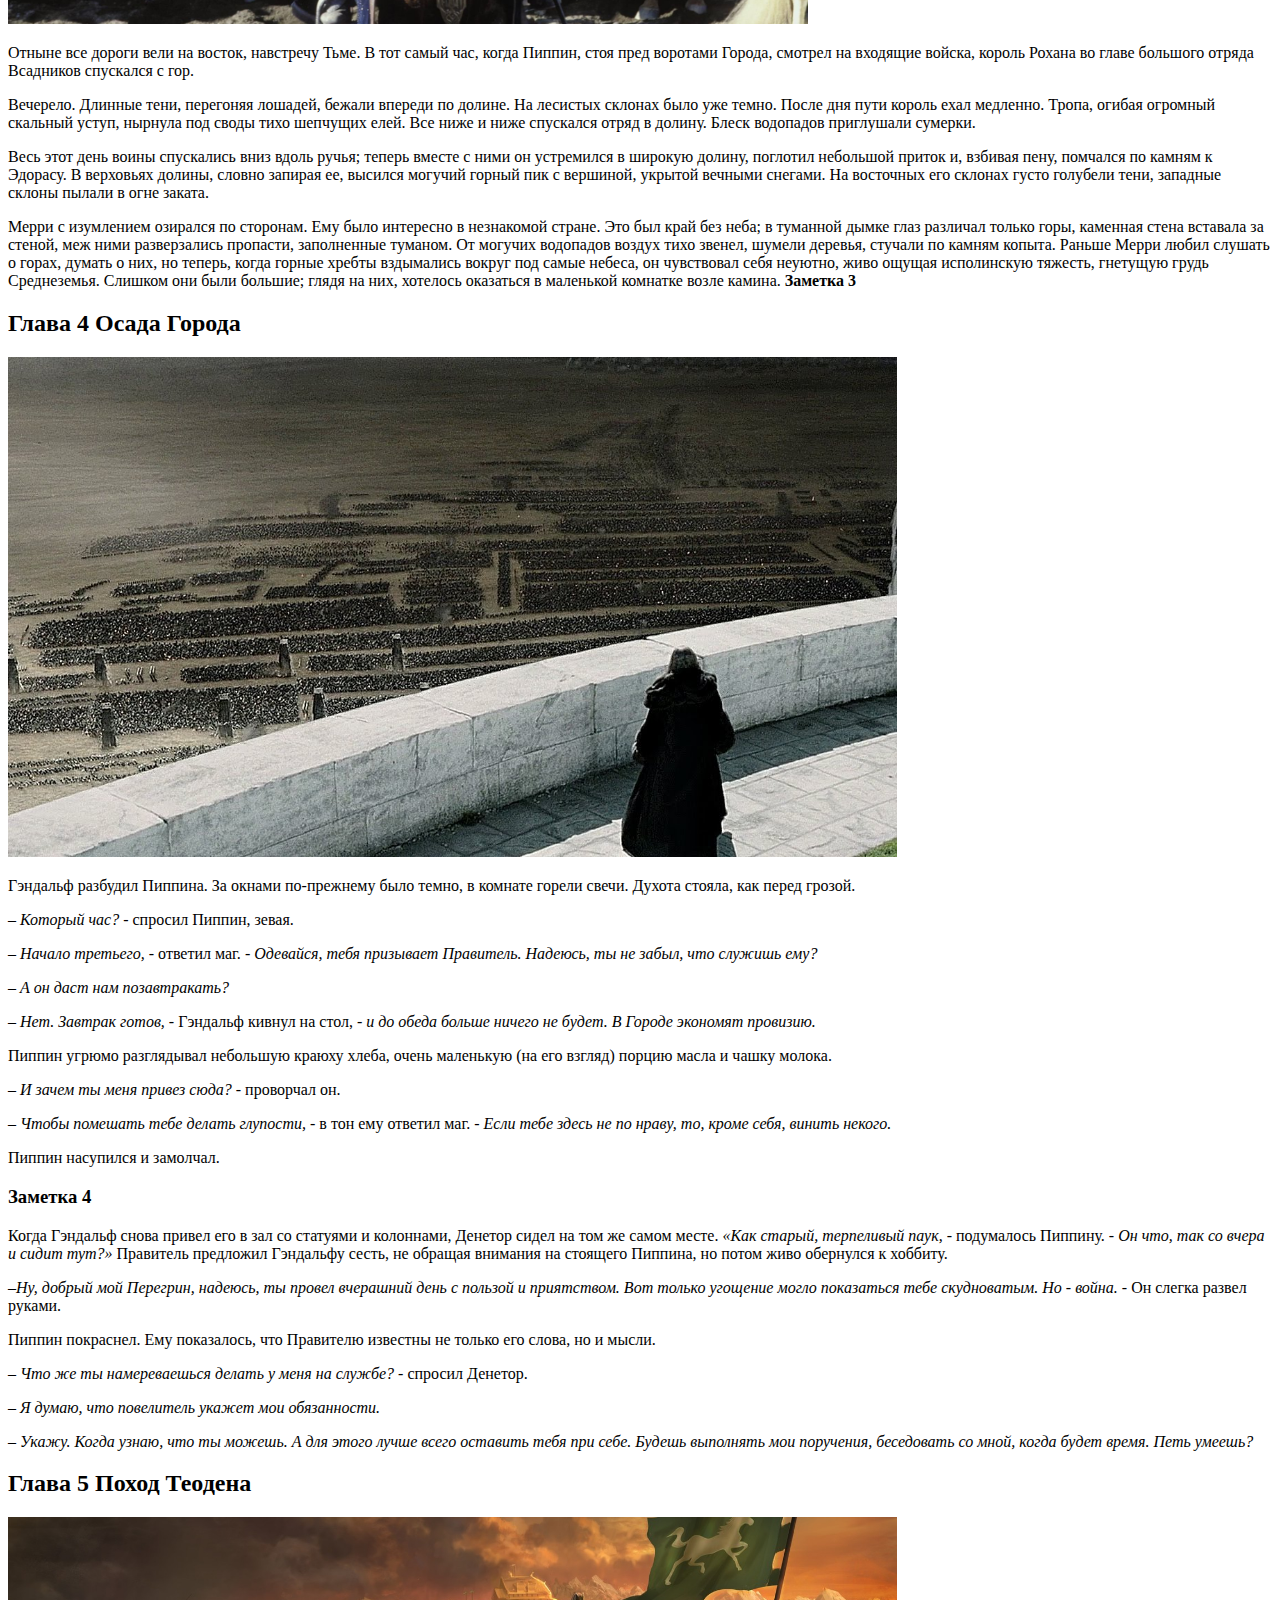
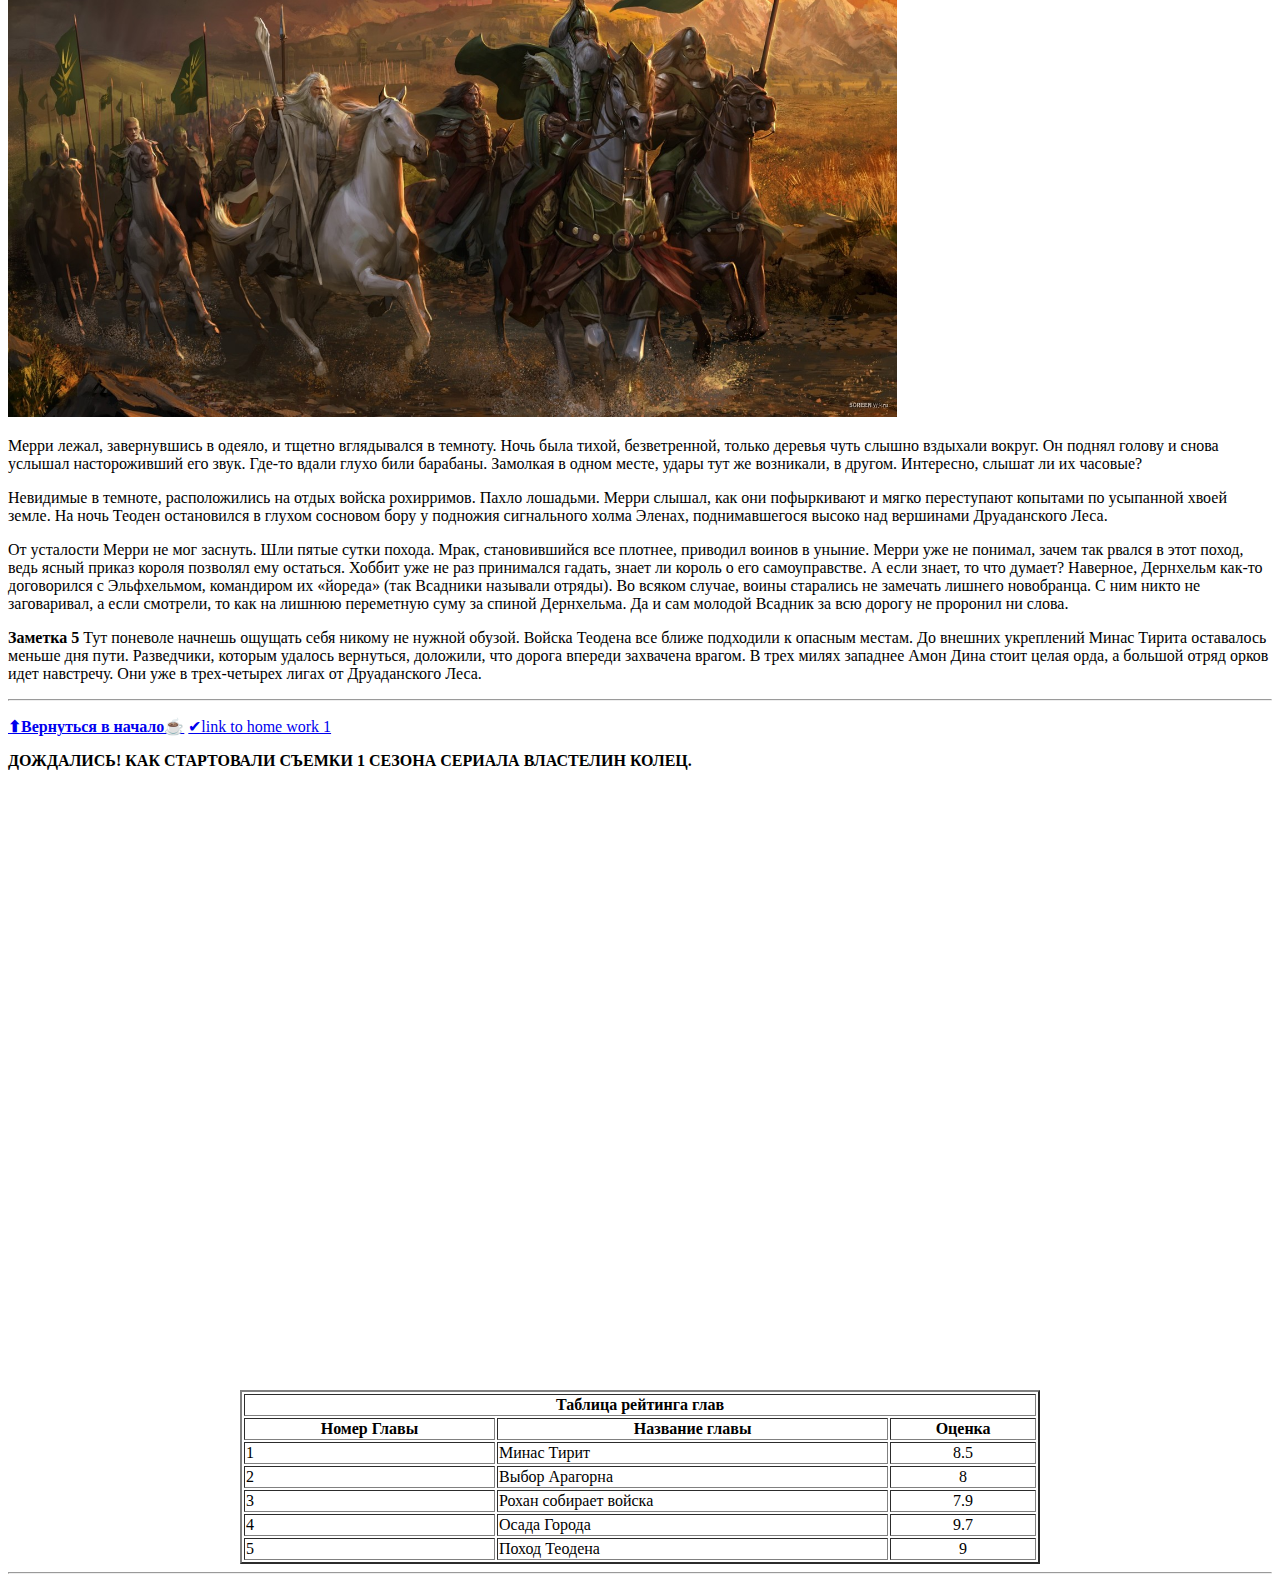
==== commit 1ae2ed10: "Update index.html" ====
--- a/KislitskiyVV HW2/index.html
+++ b/KislitskiyVV HW2/index.html
@@ -34,7 +34,7 @@
     </p>
     <hr />
     <p><strong>ПОЗНАЙ , ЧТО ЖДЁТ ТЕБЯ!!!ТРЕЙЛЕР!!!</strong></p>
-    <video src="video/video.mp4" controls poster="img/333.jpg"></video>
+    <video src="video/video.mp4" controls ></video>
 
     <hr />
 
